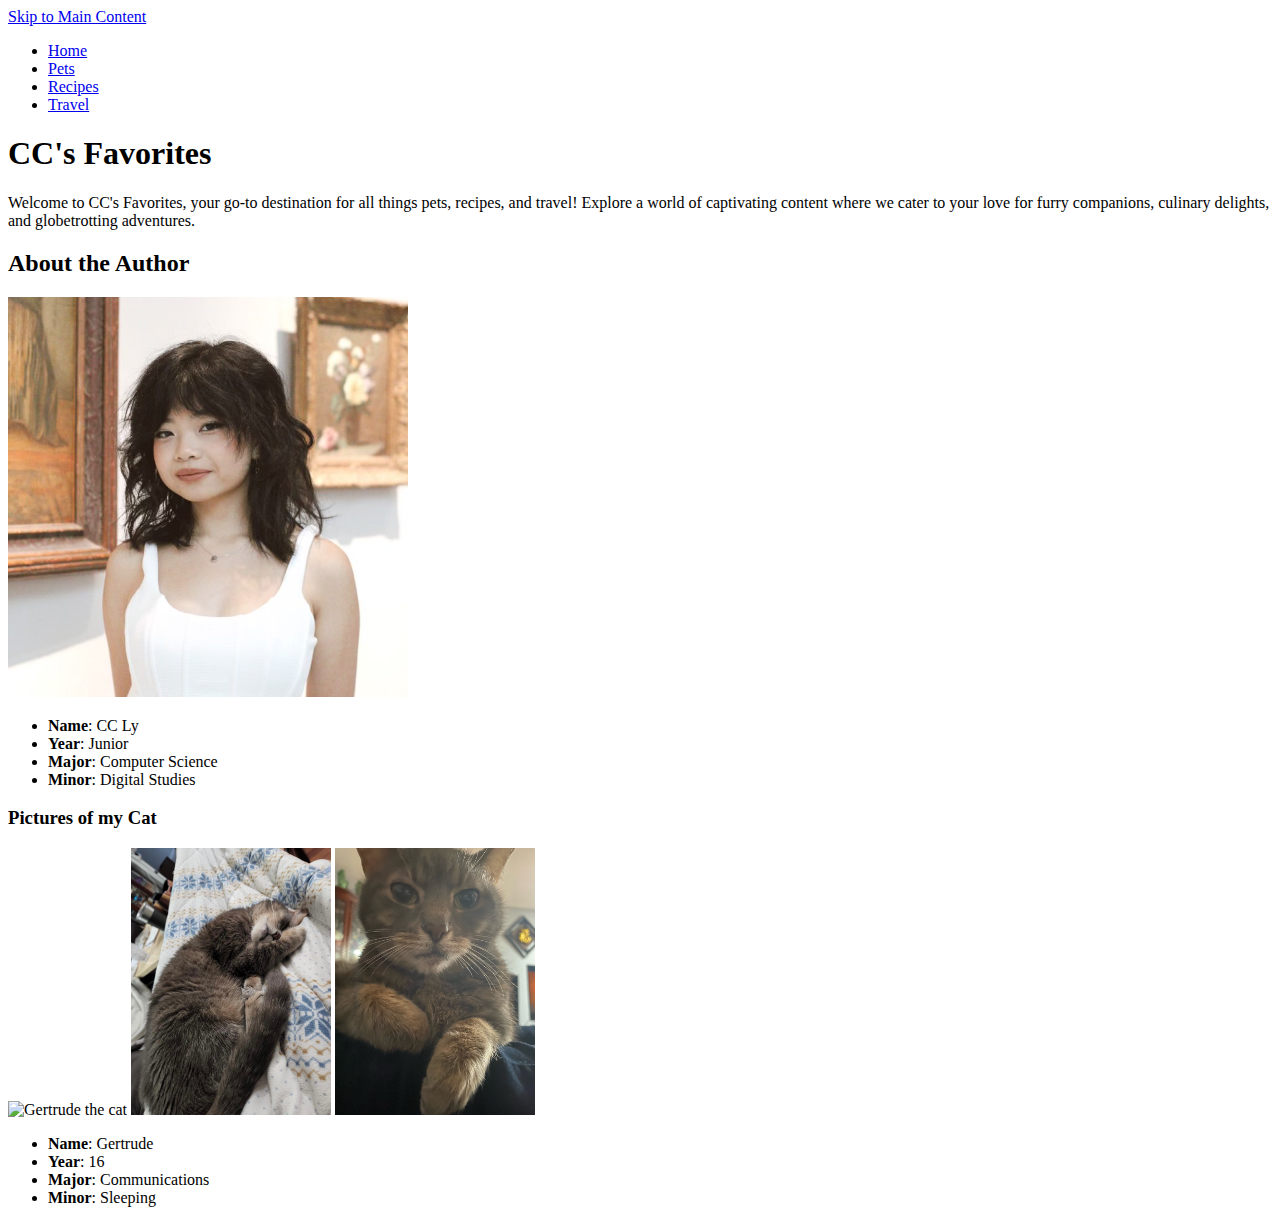
==== index.html @ 1a493c77 "Initial commit" ====
<!DOCTYPE html>
<html lang="en">
<head>
    <meta charset="UTF-8">
    <meta name="viewport" content="width=device-width, initial-scale=1.0">
    <title>Pets</title>
</head>
<body>
    <a href = "#main">Skip to Main Content</a>
    <header>
        <nav>
            <ul>
                <li><a href = "index.html">Home</a></li>
                <li><a href="pets.html">Pets</a></li>
                <li><a href="recipes.html">Recipes</a></li>
                <li><a href="travel.html">Travel</a></li>
            </ul>
        </nav>
        <h1>CC's Favorites</h1>
    </header>
    <main>
        <div>
            <p>Welcome to CC's Favorites, your go-to destination for all things pets, recipes, and travel! Explore a world of captivating content where we cater to your love for furry companions, culinary delights, and globetrotting adventures. </p>
        </div>
        <div>
            <h2 id="main">About the Author</h2>
            <img src="images/headshot.png" width="400" alt="CC Ly headshot">
            <ul>
                <li><b>Name</b>: CC Ly</li>
                <li><b>Year</b>: Junior</li>
                <li><b>Major</b>: Computer Science</li>
                <li><b>Minor</b>: Digital Studies</li>
            </ul>
        </div>
        <div>
            <h3>Pictures of my Cat</h3>
            <img src="images/IMG_1252.HEIC" width="200" alt="Gertrude the cat">
            <img src="images/IMG_20220825_194553_01_Original.jpg" width="200" alt="Gertrude the cat">
            <img src="images/IMG_7268_Original.jpg" width="200" alt="Gertrude the cat">
            <ul>
                <li><b>Name</b>: Gertrude</li>
                <li><b>Year</b>: 16</li>
                <li><b>Major</b>: Communications</li>
                <li><b>Minor</b>: Sleeping</li>
            </ul>


        </div>
            
            <!-- Jackie Wolf -->
    
        <div></div>
        <div></div>
        <div></div>
        <div></div>
    </main>
    
</body>
</html>
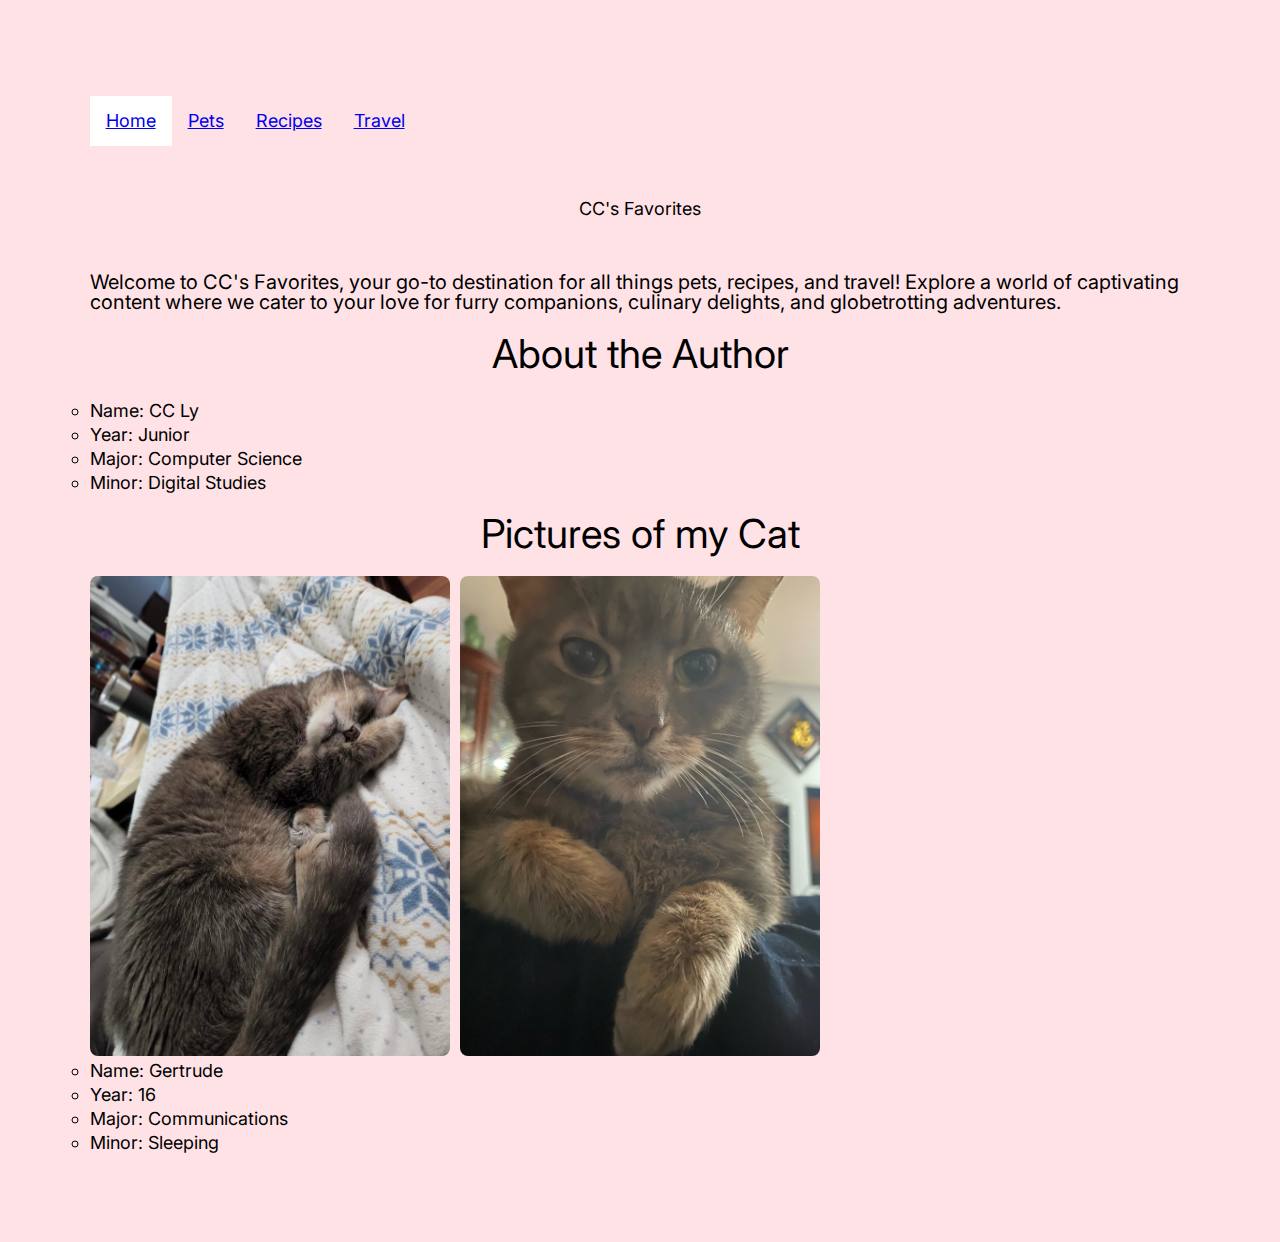
==== commit ad56dcc3: "Finished" ====
--- a/index.html
+++ b/index.html
@@ -3,14 +3,16 @@
 <head>
     <meta charset="UTF-8">
     <meta name="viewport" content="width=device-width, initial-scale=1.0">
+    <link rel="stylesheet" href="./css/reset.css">
+    <link rel="stylesheet" href="./css/style.css">
     <title>Pets</title>
 </head>
 <body>
-    <a href = "#main">Skip to Main Content</a>
+    <a href="#main" class="skip-to-main" tabindex="1">Skip to Main Content</a>
     <header>
         <nav>
             <ul>
-                <li><a href = "index.html">Home</a></li>
+                <li class="active"><a href = "index.html">Home</a></li>
                 <li><a href="pets.html">Pets</a></li>
                 <li><a href="recipes.html">Recipes</a></li>
                 <li><a href="travel.html">Travel</a></li>
@@ -24,7 +26,6 @@
         </div>
         <div>
             <h2 id="main">About the Author</h2>
-            <img src="images/headshot.png" width="400" alt="CC Ly headshot">
             <ul>
                 <li><b>Name</b>: CC Ly</li>
                 <li><b>Year</b>: Junior</li>
@@ -33,10 +34,11 @@
             </ul>
         </div>
         <div>
-            <h3>Pictures of my Cat</h3>
-            <img src="images/IMG_1252.HEIC" width="200" alt="Gertrude the cat">
-            <img src="images/IMG_20220825_194553_01_Original.jpg" width="200" alt="Gertrude the cat">
-            <img src="images/IMG_7268_Original.jpg" width="200" alt="Gertrude the cat">
+            <h3> Pictures of my Cat</h3>
+            <div class="gallery">
+                <img src="images/IMG_20220825_194553_01_Original.jpg" width = "200" alt="Gertrude the cat">
+                <img src="images/IMG_7268_Original.jpg" width = "200" alt="Gertrude the cat">
+            </div>
             <ul>
                 <li><b>Name</b>: Gertrude</li>
                 <li><b>Year</b>: 16</li>
--- a/css/style.css
+++ b/css/style.css
@@ -0,0 +1,147 @@
+@import url('https://fonts.googleapis.com/css2?family=Inter:wght@100..900&display=swap');
+
+body {
+    font-family: "Inter";
+    background-color: #ffe2e6;
+    margin: 7%;
+    font-size: 20px;
+}
+
+img {
+    display: block;
+    margin-left: auto;
+    margin-right: auto;
+    width: 100%;
+    border-radius: 8px;
+}
+
+.gallery {
+    display: grid;
+    grid-template-columns: 1fr 1fr 1fr;
+    grid-gap: 10px; 
+    justify-content: center; 
+    align-items: center; 
+}
+
+h1, h2, h3 {
+    text-align: center;
+    padding: 2%;
+    font-size: 40px;
+}
+
+nav > ul {
+    list-style-type: none;
+    margin: 0;
+    overflow: hidden;
+}
+
+nav > ul > li {
+    float: left;
+    display: block;
+    padding: 1rem;
+}
+
+ul {
+    list-style-type: circle;
+}
+
+li {
+    margin-top: 6px;
+    display: list-item;
+    margin-left: 0;
+    font-size: 18px;
+}
+
+nav > ul > li.active {
+    background-color: #fff;
+}
+
+h1 { 
+    margin: 2rem;
+    font-size: large;
+}
+
+.skip-to-main {
+    position: absolute;
+    top: -500px;
+}
+
+.skip-to-main:focus {
+    top: 10px;
+}
+
+/* Mobile Styles */
+@media screen and (max-width: 600px) {
+    body {
+        text-align: center;
+        font-size: 16px;
+        margin: 5%;
+    }
+    .skip-to-main {
+        position: relative;
+        text-align: left;
+        top: -600px;
+    }
+
+    img {
+        margin: 8px 4px;
+        border-radius: 8px;
+        width: 100%;
+        display: block;
+        margin: auto;
+    }
+    ul {
+        margin-left: 12px;
+        list-style-type: circle;
+        padding-left: 24px;
+    }
+
+    li {
+        margin-top: 6px;
+        display: list-item;
+        margin-left: 0;
+        font-size: 18px;
+    }
+
+    nav {
+        text-align: right;
+    }
+
+    nav > ul > li {
+        margin: 8px 0;
+        font-size: 18px;
+    }
+
+    body > a {
+        display: inline-block;
+        margin: 12px;
+    }
+
+    h1 {
+        font-size: 32px;
+    }
+
+    h2 {
+        font-size: 28px;
+    }
+
+    h3 {
+        font-size: 24px;
+    }
+
+    .gallery,
+    .gallery_food {
+        display: grid;
+        grid-gap: 12px;
+        justify-content: center;
+        align-items: center;
+    }
+
+    .gallery {
+        grid-template-columns: repeat(2, 1fr);
+    }
+
+    .gallery_food {
+        grid-template-columns: 1fr;
+    }
+}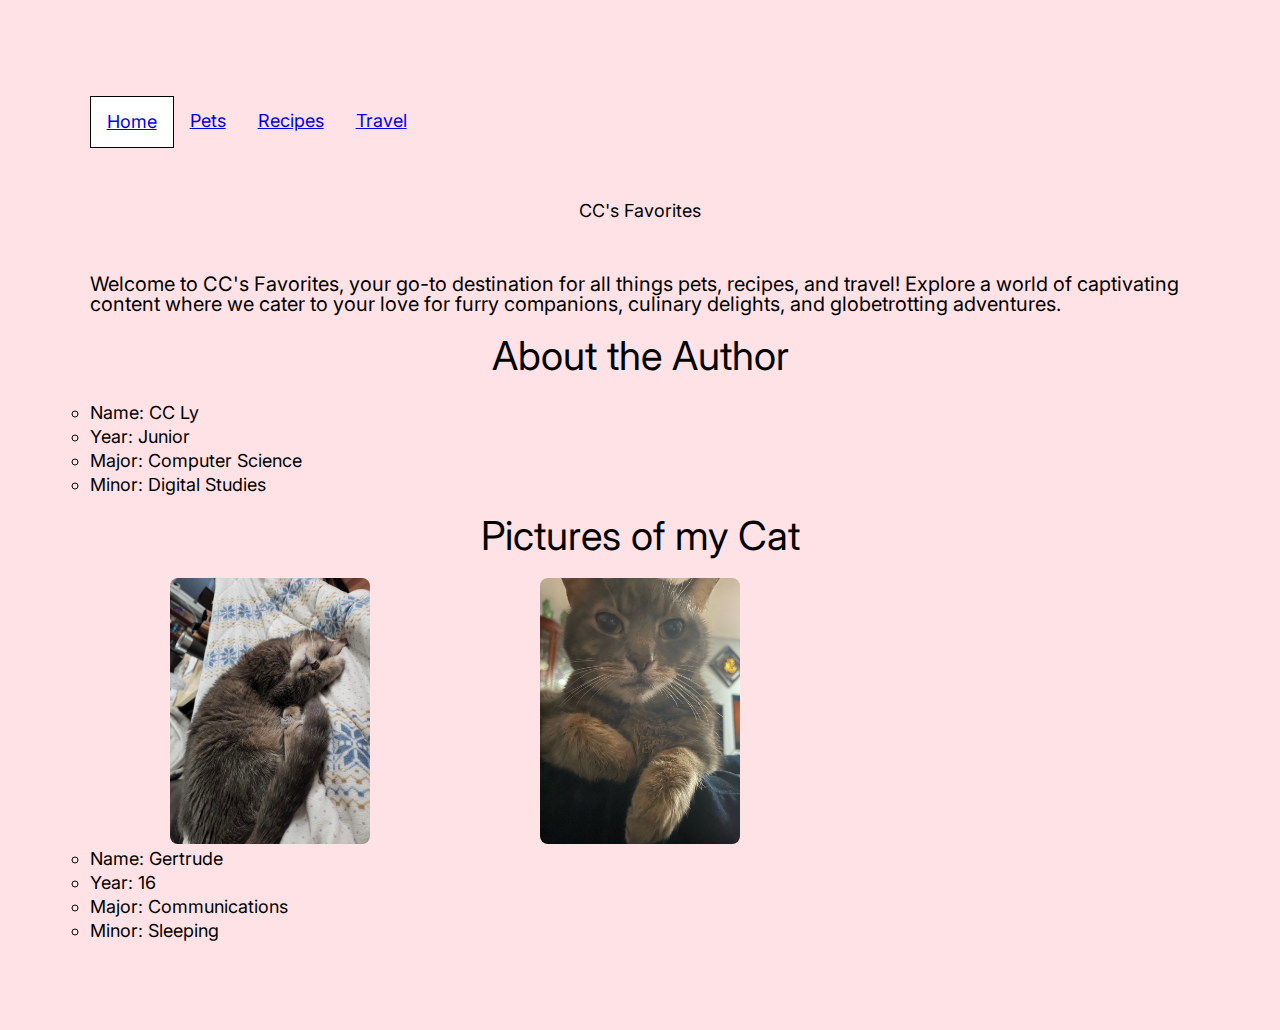
==== commit 74a0e748: "Finished" ====
--- a/index.html
+++ b/index.html
@@ -8,7 +8,7 @@
     <title>Pets</title>
 </head>
 <body>
-    <a href="#main" class="skip-to-main" tabindex="1">Skip to Main Content</a>
+    <a href="#main" class="skip-to-main" tabindex="0">Skip to Main Content</a>
     <header>
         <nav>
             <ul>
--- a/css/style.css
+++ b/css/style.css
@@ -9,9 +9,9 @@
 
 img {
     display: block;
+    max-width: 70rem;
     margin-left: auto;
     margin-right: auto;
-    width: 100%;
     border-radius: 8px;
 }
 
@@ -54,6 +54,7 @@
 
 nav > ul > li.active {
     background-color: #fff;
+    border: 1px solid black;
 }
 
 h1 { 
@@ -70,7 +71,12 @@
     top: 10px;
 }
 
-/* Mobile Styles */
+@media (prefers-reduced-motion: reduce) {
+    .gallery {
+        animation: none;
+    }
+}
+/* Mobile Style */
 @media screen and (max-width: 600px) {
     body {
         text-align: center;
@@ -84,9 +90,9 @@
     }
 
     img {
+        width: 100%;
         margin: 8px 4px;
         border-radius: 8px;
-        width: 100%;
         display: block;
         margin: auto;
     }
@@ -129,8 +135,7 @@
         font-size: 24px;
     }
 
-    .gallery,
-    .gallery_food {
+    .gallery {
         display: grid;
         grid-gap: 12px;
         justify-content: center;
@@ -141,7 +146,5 @@
         grid-template-columns: repeat(2, 1fr);
     }
 
-    .gallery_food {
-        grid-template-columns: 1fr;
-    }
-}+}
+
